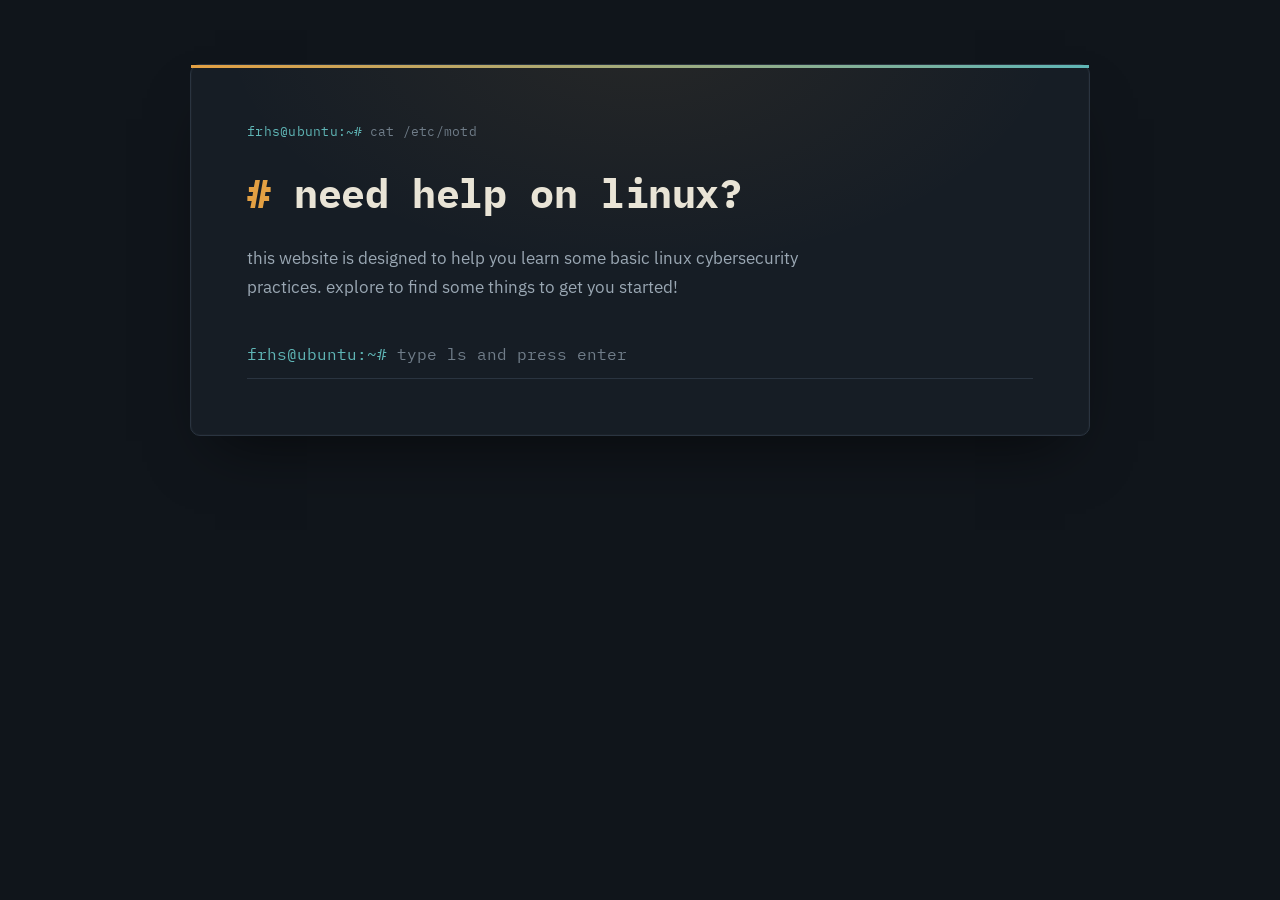
==== index.html @ f2b3787e "comments" ====
<!DOCTYPE html>
<html lang="en">
<head>
    <meta charset="UTF-8">
    <meta name="viewport" content="width=device-width, initial-scale=1.0">
    <title>need help on linux?</title>
    <link rel="stylesheet" href="styles.css">
</head>
<body>
    <p class="eyebrow"><span class="prompt-symbol">frhs@ubuntu:~#</span> cat /etc/motd </p>

    <h1>need help on linux?</h1>
    <h2>this website is designed to help you learn some basic linux cybersecurity practices. explore to find some things to get you started!</h2>



    <div id="terminal-log" class="terminal-log" role="log" aria-live="polite"></div>

    <div class="terminal-input">
        <span class="prompt-symbol">frhs@ubuntu:~#</span>
        <input
            type="text"
            id="cmd-input"
            class="cmd-input"
            autocomplete="off"
            autocapitalize="off"
            spellcheck="false"
            placeholder="type ls and press enter"
            aria-label="Terminal command input">
    </div>

    <!-- if JS is disabled, fall back to a plain link list so the site stays usable -->
    <noscript>
        <nav class="modules-locked">
            <a href="basics.html"><button>Basic Commands</button></a>
            <a href="passwords.html"><button>Password Management</button></a>
            <a href="users.html"><button>User Auditing</button></a>
            <a href="ssh.html"><button>SSH Hardening</button></a>
            <a href="pas.html"><button>Programs and Services</button></a>
            <a href="backdoors.html"><button>Backdoor Detection</button></a>
        </nav>
    </noscript>

    <script>
        (function () {
            var PROMPT = 'frhs@ubuntu:~# ';

            var input = document.getElementById('cmd-input');
            var log = document.getElementById('terminal-log');

            var dirs = [
                { name: 'basics',    href: 'basics.html',    desc: 'Essential commands and navigation fundamentals' },
                { name: 'passwords', href: 'passwords.html', desc: 'Password policy, hashing, and storage' },
                { name: 'users',     href: 'users.html',     desc: 'Auditing accounts, groups, and permissions' },
                { name: 'ssh',       href: 'ssh.html',       desc: 'Locking down remote access' },
                { name: 'services',  href: 'pas.html',       desc: 'Programs and services running on the system' },
                { name: 'backdoors', href: 'backdoors.html', desc: 'Detecting persistence and hidden access' }
            ];

            function addLine(text, className) {
                var p = document.createElement('p');
                p.className = 'log-line ' + className;
                p.textContent = text;
                log.appendChild(p);
                log.scrollTop = log.scrollHeight;
            }

            // ls plain
            function addPlainListing() {
                var p = document.createElement('p');
                p.className = 'log-line log-line--ls';
                dirs.forEach(function (dir) {
                    var span = document.createElement('span');
                    span.className = 'dir-name';
                    span.textContent = dir.name + '/';
                    p.appendChild(span);
                });
                log.appendChild(p);
                log.scrollTop = log.scrollHeight;
            }

            // `ls -l` / `ls -la` — permissions + description
            function addDetailedListing() {
                addLine('total ' + dirs.length, 'log-line--info');
                dirs.forEach(function (dir) {
                    var p = document.createElement('p');
                    p.className = 'log-line log-line--dir';

                    var perm = document.createElement('span');
                    perm.className = 'dir-perm';
                    perm.textContent = 'drwxr-xr-x';

                    var name = document.createElement('span');
                    name.className = 'dir-name';
                    name.textContent = dir.name + '/';

                    var desc = document.createElement('span');
                    desc.className = 'dir-desc';
                    desc.textContent = dir.desc;

                    p.appendChild(perm);
                    p.appendChild(name);
                    p.appendChild(desc);
                    log.appendChild(p);
                });
                log.scrollTop = log.scrollHeight;
            }

            function findDir(name) {
                var clean = name.replace(/\/+$/, '').toLowerCase();
                for (var i = 0; i < dirs.length; i++) {
                    if (dirs[i].name === clean) return dirs[i];
                }
                return null;
            }

            var DIR_NAMES = dirs.map(function(d){ return d.name; });

            input.addEventListener('keydown', function (e) {
                if (e.key === 'Tab') {
                    e.preventDefault();
                    var val   = input.value;
                    var parts = val.split(/\s+/);
                    var cmd   = parts[0].toLowerCase();
                    var partial = parts.slice(1).join('');

                    if (parts.length === 1 && !val.endsWith(' ')) {
                        var cmds = ['ls', 'cd'];
                        var m = cmds.filter(function(c){ return c.startsWith(cmd); });
                        if (m.length === 1) input.value = m[0] + ' ';
                    } else if (cmd === 'cd') {
                        var m = DIR_NAMES.filter(function(d){ return d.startsWith(partial); });
                        if (m.length === 1) input.value = 'cd ' + m[0];
                    } else if (cmd === 'ls') {
                        var flags = ['-l', '-la'];
                        var idx = flags.indexOf(partial);
                        input.value = 'ls ' + flags[(idx + 1) % flags.length];
                    }
                    return;
                }
            });

            input.addEventListener('keydown', function (e) {
                if (e.key !== 'Enter') return;

                var raw = input.value.trim();
                if (raw === '') return;

                addLine(PROMPT + raw, 'log-line--cmd');
                input.value = '';

                var parts = raw.split(/\s+/);
                var cmd = parts[0].toLowerCase();
                var flags = parts.slice(1);

                // collapse every flag's letters into one string, so -la, -al, etc. all work
        
                var flagChars = flags.join('').replace(/-/g, '').toLowerCase();
                var wantsLong = flagChars.indexOf('l') !== -1;
                var wantsAll = flagChars.indexOf('a') !== -1;

                if (cmd === 'ls') {
                    if (wantsLong) {
                        addDetailedListing();
                    } else {
                        addPlainListing();
                    }
                    if (wantsLong && wantsAll) {
                        addLine("# flag{s3cr3t}", 'log-line--easter');
                    }
                    input.placeholder = 'try: cd basics';

                } else if (cmd === 'cd') {
                    var target = flags.join(' ');

                    if (!target) {
                        addLine('cd: missing operand', 'log-line--error');
                    } else {
                        var dir = findDir(target);
                        if (dir) {
                            addLine('entering ' + dir.name + '/ ...', 'log-line--info');
                            input.disabled = true;
                            window.setTimeout(function () {
                                window.location.href = dir.href;
                            }, 450);
                        } else {
                            addLine('bash: cd: ' + target + ': No such file or directory', 'log-line--error');
                        }
                    }

                } else {
                    addLine('bash: ' + cmd + ': command not found', 'log-line--error');
                }
            });

            input.focus();
        })();
    </script>
</body>
</html>
---- styles.css ----
/* terminal theme */

@import url('https://fonts.googleapis.com/css2?family=IBM+Plex+Mono:wght@400;500;600;700&family=IBM+Plex+Sans:wght@400;500;600&display=swap');

:root {
  /* color */
  --bg-base:        #10151b;
  --bg-panel:       #161d25;
  --bg-row:         #1b232c;
  --bg-row-hover:   #222c37;
  --border-hairline:#2a3440;
  --border-strong:  #3a4754;
  --text-primary:   #e9e4d6;
  --text-secondary: #9aa7b3;
  --text-dim:       #707d89;
  --accent-amber:       #e3a043;
  --accent-amber-bright:#f0b25c;
  --accent-amber-dim:   #b3812f;
  --accent-cyan:        #5fb6b6;

  /* type */
  --font-mono: 'IBM Plex Mono', ui-monospace, SFMono-Regular, Menlo, Consolas, monospace;
  --font-sans: 'IBM Plex Sans', system-ui, -apple-system, 'Segoe UI', sans-serif;

  /* shape */
  --radius-lg: 10px;
  --radius-md: 6px;
  --radius-sm: 3px;
}

/* backdrop */
* { box-sizing: border-box; }

html {
  background: var(--bg-base);
  color-scheme: dark;
  scroll-behavior: smooth;
}

::selection { background: var(--accent-amber); color: var(--bg-base); }

* { scrollbar-color: var(--border-strong) var(--bg-base); }
*::-webkit-scrollbar { width: 10px; height: 10px; }
*::-webkit-scrollbar-track { background: var(--bg-base); }
*::-webkit-scrollbar-thumb { background: var(--border-strong); border-radius: 6px; }

a, button { -webkit-tap-highlight-color: transparent; }

/* the card*/
body {
  margin: 64px auto;
  max-width: 900px;
  width: calc(100% - 32px);
  position: relative;
  overflow: hidden;
  background: var(--bg-panel);
  background-image: radial-gradient(ellipse 700px 400px at 50% -10%, rgba(227, 160, 67, 0.08), transparent 60%);
  border: 1px solid var(--border-hairline);
  border-radius: var(--radius-lg);
  padding: 56px 56px 48px;
  box-shadow: 0 30px 60px -25px rgba(0, 0, 0, 0.6),
              inset 0 0 0 1px rgba(255, 255, 255, 0.02);
  color: var(--text-primary);
  font-family: var(--font-sans);
  font-size: 16px;
  line-height: 1.65;
}

body::before {
  content: "";
  position: absolute;
  top: 0; left: 0; right: 0;
  height: 3px;
  background: linear-gradient(90deg, var(--accent-amber), var(--accent-cyan));
}

/* hero */
.eyebrow {
  display: flex;
  align-items: center;
  flex-wrap: wrap;
  gap: 7px;
  font-family: var(--font-mono);
  font-size: 0.8rem;
  color: var(--text-dim);
  letter-spacing: 0.02em;
  margin: 0 0 18px;
}

.eyebrow .prompt-symbol { color: var(--accent-cyan); }

.cursor {
  display: inline-block;
  width: 7px;
  height: 1em;
  margin-left: 2px;
  background: var(--accent-amber);
  vertical-align: text-bottom;
  animation: blink 1.1s steps(1) infinite;
}

@keyframes blink { 50% { opacity: 0; } }

h1 {
  font-family: var(--font-mono);
  font-size: clamp(1.7rem, 4vw, 2.5rem);
  font-weight: 700;
  letter-spacing: -0.01em;
  margin: 0 0 18px;
  color: var(--text-primary);
}

h1::before { content: "# "; color: var(--accent-amber); }

/* h2 or lede */
h2, .lede {
  font-family: var(--font-sans);
  font-weight: 400;
  font-size: 1.05rem;
  line-height: 1.7;
  color: var(--text-secondary);
  max-width: 60ch;
  margin: 0 0 36px;
}

.section-label {
  font-family: var(--font-mono);
  font-size: 0.78rem;
  font-weight: 500;
  letter-spacing: 0.06em;
  text-transform: uppercase;
  color: var(--text-dim);
  margin: 28px 0 14px;
}

.section-label::before { content: "# "; color: var(--accent-amber); }

/* command gate */
.terminal-input {
  display: flex;
  align-items: center;
  flex-wrap: wrap;
  gap: 8px;
  font-family: var(--font-mono);
  font-size: 1rem;
  margin: 4px 0 8px;
  padding-bottom: 10px;
  border-bottom: 1px solid var(--border-hairline);
}

.terminal-input .prompt-symbol { color: var(--accent-cyan); }

.cmd-input {
  flex: 1;
  background: none;
  border: none;
  outline: none;
  font-family: var(--font-mono);
  font-size: 1rem;
  color: var(--text-primary);
  caret-color: var(--accent-amber);
}

.cmd-input::placeholder { color: var(--text-dim); }
.cmd-input:disabled { color: var(--accent-amber); opacity: 0.85; }

/* scrolling output above the input line — echoed commands, ls listing,
   cd results, and errors all get appended here as the visit goes on */
.terminal-log {
  font-family: var(--font-mono);
  font-size: 0.92rem;
  line-height: 1.7;
  max-height: 360px;
  overflow-y: auto;
}

.log-line { margin: 0; white-space: pre-wrap; word-break: break-word; }

.log-line--cmd { color: var(--text-secondary); }
.log-line--info { color: var(--text-secondary); }
.log-line--error { color: #d9706a; }
.log-line--easter { color: var(--accent-cyan); font-style: italic; }

.log-line--dir {
  display: flex;
  gap: 14px;
}

.log-line--ls {
  display: flex;
  flex-wrap: wrap;
  gap: 6px 28px;
}

.dir-perm { flex-shrink: 0; width: 96px; color: var(--text-dim); }
.dir-name { flex-shrink: 0; width: 110px; color: var(--accent-amber); font-weight: 600; }
.dir-desc { color: var(--text-secondary); }

.log-line--ls .dir-name { width: auto; }

@media (max-width: 640px) {
  .log-line--dir { flex-wrap: wrap; gap: 2px 10px; }
  .dir-perm { display: none; }
  .dir-name { width: auto; }
}

.modules-locked { margin-top: 4px; }

/* hi */
body > a,
.modules-locked > a {
  display: block;
  text-decoration: none;
  margin-bottom: 10px;
}

button {
  display: block;
  width: 100%;
  font-family: var(--font-mono);
  font-weight: 600;
  font-size: 0.95rem;
  text-align: left;
  color: var(--accent-amber);
  background: var(--bg-row);
  border: 1px solid var(--border-hairline);
  border-radius: var(--radius-md);
  padding: 14px 18px;
  cursor: pointer;
  transition: background-color 0.15s ease, border-color 0.15s ease, transform 0.15s ease;
}

button:hover, button:focus-visible {
  background: var(--bg-row-hover);
  border-color: var(--accent-amber-dim);
  transform: translateX(3px);
}

button:focus-visible { outline: 2px solid var(--accent-amber); outline-offset: 2px; }

.modules { display: flex; flex-direction: column; gap: 10px; }

.module {
  display: grid;
  grid-template-columns: 104px 120px 1fr 20px;
  grid-template-areas: "perm name desc arrow";
  align-items: center;
  column-gap: 16px;
  padding: 14px 18px;
  background: var(--bg-row);
  border: 1px solid var(--border-hairline);
  border-radius: var(--radius-md);
  text-decoration: none;
  color: inherit;
  transition: background-color 0.15s ease, border-color 0.15s ease, transform 0.15s ease;
}

.module:hover, .module:focus-visible {
  background: var(--bg-row-hover);
  border-color: var(--accent-amber-dim);
  transform: translateX(3px);
}

.module:focus-visible { outline: 2px solid var(--accent-amber); outline-offset: 2px; }

.module__perm { grid-area: perm; font-family: var(--font-mono); font-size: 0.72rem; color: var(--text-dim); letter-spacing: 0.02em; }
.module__name { grid-area: name; font-family: var(--font-mono); font-weight: 600; font-size: 1rem; color: var(--accent-amber); }
.module__desc { grid-area: desc; font-family: var(--font-sans); font-size: 0.92rem; color: var(--text-secondary); }
.module__arrow { grid-area: arrow; justify-self: end; font-size: 1.1rem; color: var(--text-dim); transition: transform 0.15s ease, color 0.15s ease; }

.module:hover .module__arrow, .module:focus-visible .module__arrow {
  transform: translateX(3px);
  color: var(--accent-amber);
}

@media (max-width: 640px) {
  .module {
    grid-template-columns: 1fr 20px;
    grid-template-areas: "name arrow" "desc arrow";
    row-gap: 3px;
  }
  .module__perm { display: none; }
}

/* General content — for subpages with prose, code samples, lists, tables */
p { color: var(--text-secondary); }

:is(h3, h4) { font-family: var(--font-mono); color: var(--text-primary); margin-top: 32px; }

p a, li a {
  color: var(--accent-cyan);
  text-decoration: underline;
  text-decoration-color: rgba(95, 182, 182, 0.4);
}
p a:hover, li a:hover { text-decoration-color: var(--accent-cyan); }

code {
  font-family: var(--font-mono);
  font-size: 0.9em;
  color: var(--accent-amber-bright);
  background: var(--bg-row);
  border: 1px solid var(--border-hairline);
  border-radius: var(--radius-sm);
  padding: 2px 6px;
}

pre {
  font-family: var(--font-mono);
  font-size: 0.88rem;
  line-height: 1.6;
  color: var(--text-primary);
  background: var(--bg-row);
  border: 1px solid var(--border-hairline);
  border-radius: var(--radius-md);
  padding: 18px 20px;
  overflow-x: auto;
  margin: 20px 0;
}
pre code { background: none; border: none; padding: 0; color: inherit; }

table { width: 100%; border-collapse: collapse; margin: 20px 0; font-size: 0.92rem; }
th, td { text-align: left; padding: 10px 14px; border-bottom: 1px solid var(--border-hairline); }
th { font-family: var(--font-mono); color: var(--text-dim); font-weight: 500; font-size: 0.78rem; letter-spacing: 0.04em; text-transform: uppercase; }
td { color: var(--text-secondary); }
td code { color: var(--accent-amber); }

ul, ol { color: var(--text-secondary); padding-left: 1.3em; }
li { margin-bottom: 6px; }

/* small reusable link-button (not in use)*/
.btn {
  display: inline-flex;
  align-items: center;
  gap: 8px;
  font-family: var(--font-mono);
  font-weight: 600;
  font-size: 0.88rem;
  color: var(--accent-amber);
  background: transparent;
  border: 1px solid var(--accent-amber-dim);
  border-radius: var(--radius-md);
  padding: 10px 16px;
  text-decoration: none;
  cursor: pointer;
  transition: background-color 0.15s ease, border-color 0.15s ease;
}
.btn:hover { background: rgba(227, 160, 67, 0.1); border-color: var(--accent-amber); }

@media (max-width: 640px) {
  body { margin: 32px auto; padding: 36px 24px 32px; }
  h2, .lede { font-size: 0.97rem; }
}

@media (prefers-reduced-motion: reduce) {
  html { scroll-behavior: auto; }
  .cursor { animation: none; opacity: 1; }
  *, *::before, *::after {
    transition-duration: 0.01ms !important;
    animation-duration: 0.01ms !important;
    animation-iteration-count: 1 !important;
  }
}
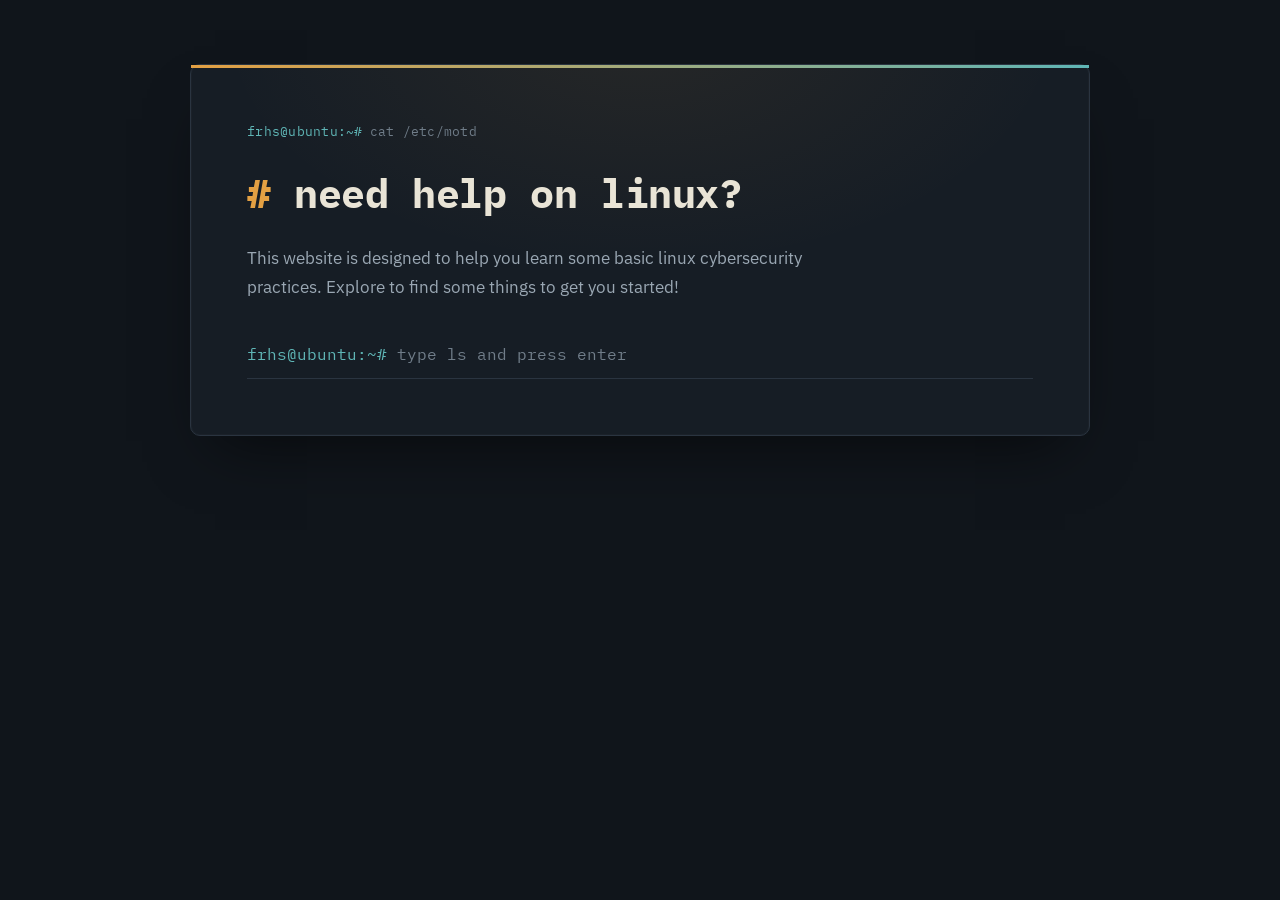
==== commit 84418a4c: "Docstrings added Added docstring to all the current function to improve readability." ====
--- a/index.html
+++ b/index.html
@@ -10,7 +10,7 @@
     <p class="eyebrow"><span class="prompt-symbol">frhs@ubuntu:~#</span> cat /etc/motd </p>
 
     <h1>need help on linux?</h1>
-    <h2>this website is designed to help you learn some basic linux cybersecurity practices. explore to find some things to get you started!</h2>
+    <h2>This website is designed to help you learn some basic linux cybersecurity practices. Explore to find some things to get you started!</h2>
 
 
 
@@ -58,6 +58,12 @@
             ];
 
             function addLine(text, className) {
+                /**
+                * This function defines the text in the files
+                * @param {string} text - The text displayed on the line
+                * @param {string} className - Defines the style used on that line of text
+                * @returns {string} - The text with the style. 
+                */
                 var p = document.createElement('p');
                 p.className = 'log-line ' + className;
                 p.textContent = text;
@@ -67,6 +73,11 @@
 
             // ls plain
             function addPlainListing() {
+                /**
+                 * This function displays the contents of a directory normally
+                 * This will not include permissions or the description
+                 * @returns {void}
+                 */
                 var p = document.createElement('p');
                 p.className = 'log-line log-line--ls';
                 dirs.forEach(function (dir) {
@@ -81,6 +92,11 @@
 
             // `ls -l` / `ls -la` — permissions + description
             function addDetailedListing() {
+                /**
+                 * This function displays the contents of the directory detailedly
+                 * This will include the content's permission and description.
+                 * @returns {void}
+                 */
                 addLine('total ' + dirs.length, 'log-line--info');
                 dirs.forEach(function (dir) {
                     var p = document.createElement('p');
@@ -107,6 +123,12 @@
             }
 
             function findDir(name) {
+                /**
+                 * This function checks if the directory indicated after the cd command exists.
+                 * @param {string} name - The target directory
+                 * @returns {object} - The directory's info if the directory exists
+                 * @returns {void} - If the directory does not exist
+                 */
                 var clean = name.replace(/\/+$/, '').toLowerCase();
                 for (var i = 0; i < dirs.length; i++) {
                     if (dirs[i].name === clean) return dirs[i];
@@ -177,12 +199,14 @@
                         addLine('cd: missing operand', 'log-line--error');
                     } else {
                         var dir = findDir(target);
+                        // if dir is not empty
                         if (dir) {
                             addLine('entering ' + dir.name + '/ ...', 'log-line--info');
                             input.disabled = true;
                             window.setTimeout(function () {
                                 window.location.href = dir.href;
                             }, 450);
+                        // if dir is empty
                         } else {
                             addLine('bash: cd: ' + target + ': No such file or directory', 'log-line--error');
                         }
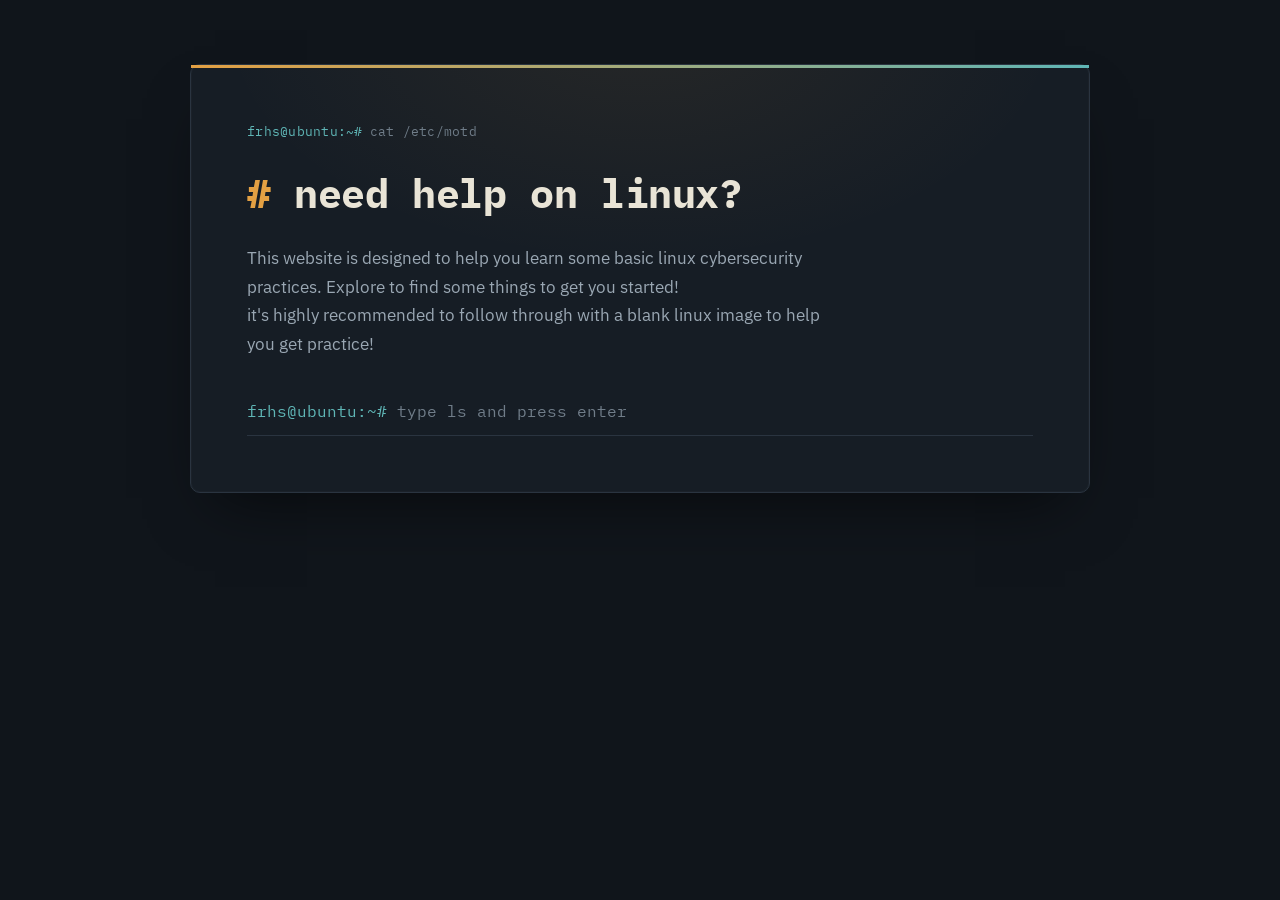
==== commit a2decddd: "finished ssh.html, added nano shortcuts to basics.html" ====
--- a/index.html
+++ b/index.html
@@ -10,7 +10,7 @@
     <p class="eyebrow"><span class="prompt-symbol">frhs@ubuntu:~#</span> cat /etc/motd </p>
 
     <h1>need help on linux?</h1>
-    <h2>This website is designed to help you learn some basic linux cybersecurity practices. Explore to find some things to get you started!</h2>
+    <h2>This website is designed to help you learn some basic linux cybersecurity practices. Explore to find some things to get you started! <br>it's highly recommended to follow through with a blank linux image to help you get practice!</h2>
 
 
 
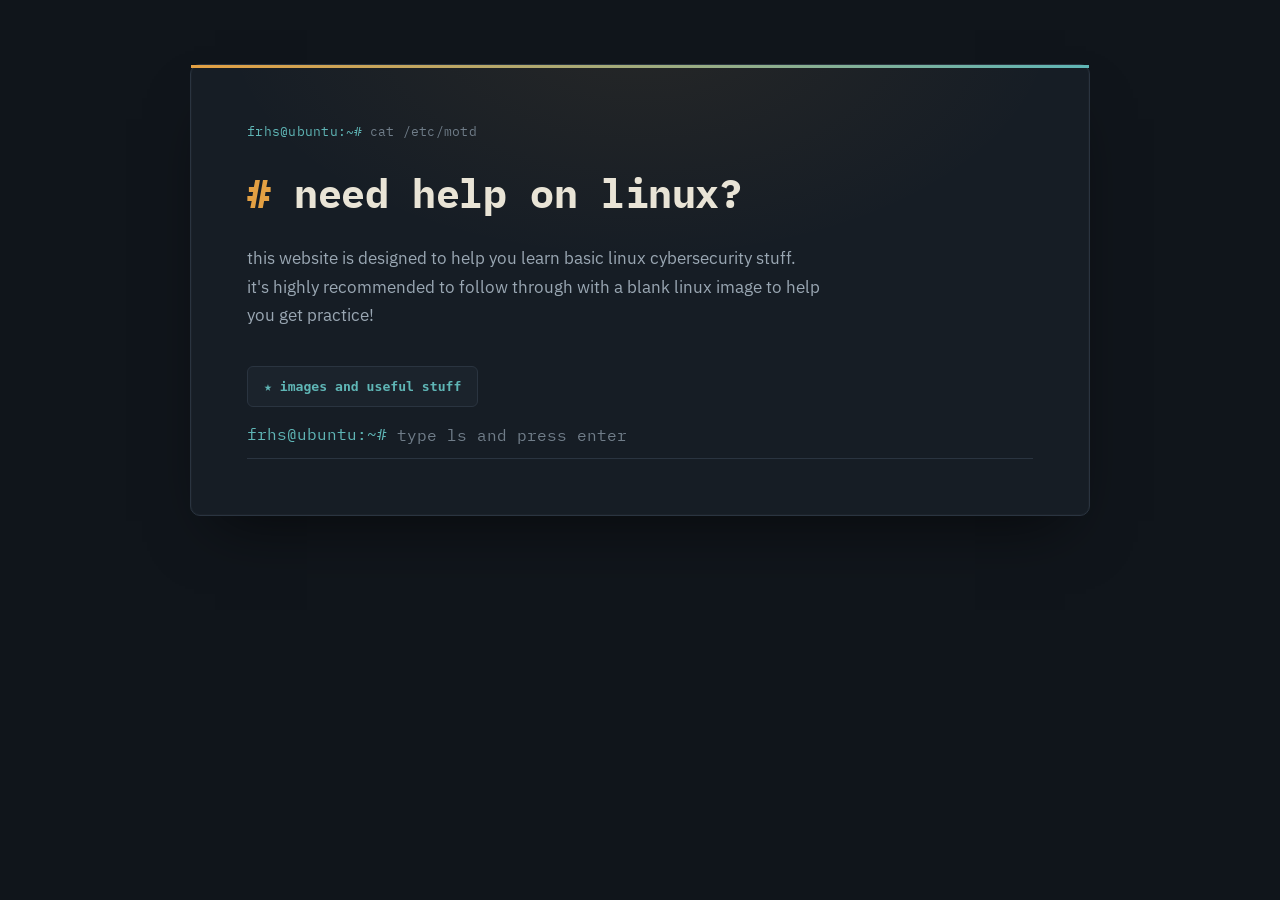
==== commit f1ed27b6: "started working on tut page" ====
--- a/index.html
+++ b/index.html
@@ -10,9 +10,25 @@
     <p class="eyebrow"><span class="prompt-symbol">frhs@ubuntu:~#</span> cat /etc/motd </p>
 
     <h1>need help on linux?</h1>
-    <h2>This website is designed to help you learn some basic linux cybersecurity practices. Explore to find some things to get you started! <br>it's highly recommended to follow through with a blank linux image to help you get practice!</h2>
-
-
+    <h2>this website is designed to help you learn basic linux cybersecurity stuff. <br>it's highly recommended to follow through with a blank linux image to help you get practice!</h2>
+    <a href="fun.html" style="
+    display: inline-flex;
+    align-items: center;
+    gap: 8px;
+    font-family: 'IBM Plex Mono', monospace;
+    font-size: 0.82rem;
+    font-weight: 600;
+    color: #5fb6b6;
+    background: #1b232c;
+    border: 1px solid #2a3440;
+    border-radius: 6px;
+    padding: 9px 16px;
+    text-decoration: none;
+    transition: background 0.15s, border-color 0.15s;
+" onmouseover="this.style.background='#222c37';this.style.borderColor='#5fb6b6';"
+   onmouseout="this.style.background='#1b232c';this.style.borderColor='#2a3440';">
+    ★ images and useful stuff
+</a>
 
     <div id="terminal-log" class="terminal-log" role="log" aria-live="polite"></div>
 
@@ -29,14 +45,15 @@
             aria-label="Terminal command input">
     </div>
 
-    <!-- if JS is disabled, fall back to a plain link list so the site stays usable -->
     <noscript>
         <nav class="modules-locked">
             <a href="basics.html"><button>Basic Commands</button></a>
+            <a href="users.html"><button>User Auditing</button></a>
             <a href="passwords.html"><button>Password Management</button></a>
-            <a href="users.html"><button>User Auditing</button></a>
+            <a href="files.html"><button>Files</button></a>
+            <a href="pas.html"><button>Programs and Services</button></a>
             <a href="ssh.html"><button>SSH Hardening</button></a>
-            <a href="pas.html"><button>Programs and Services</button></a>
+            <a href="firewall.html"><button>Firewall</button></a>
             <a href="backdoors.html"><button>Backdoor Detection</button></a>
         </nav>
     </noscript>
@@ -48,22 +65,26 @@
             var input = document.getElementById('cmd-input');
             var log = document.getElementById('terminal-log');
 
+            // Re-enable the terminal when returning via the browser's Back button
+            window.addEventListener("pageshow", function (e) {
+                if (e.persisted) {
+                    input.disabled = false;
+                    input.focus();
+                }
+            });
+
             var dirs = [
                 { name: 'basics',    href: 'basics.html',    desc: 'Essential commands and navigation fundamentals' },
+                { name: 'users',     href: 'users.html',     desc: 'Auditing accounts, groups, and permissions' },
                 { name: 'passwords', href: 'passwords.html', desc: 'Password policy, hashing, and storage' },
-                { name: 'users',     href: 'users.html',     desc: 'Auditing accounts, groups, and permissions' },
+                { name: 'files',     href: 'files.html',     desc: 'File types, permissions, and filesystem auditing' },
+                { name: 'services',  href: 'pas.html',       desc: 'Programs and services running on the system' },
                 { name: 'ssh',       href: 'ssh.html',       desc: 'Locking down remote access' },
-                { name: 'services',  href: 'pas.html',       desc: 'Programs and services running on the system' },
+                { name: 'firewall',  href: 'firewall.html',  desc: 'UFW, firewalld, ports, and traffic rules' },
                 { name: 'backdoors', href: 'backdoors.html', desc: 'Detecting persistence and hidden access' }
             ];
 
             function addLine(text, className) {
-                /**
-                * This function defines the text in the files
-                * @param {string} text - The text displayed on the line
-                * @param {string} className - Defines the style used on that line of text
-                * @returns {string} - The text with the style. 
-                */
                 var p = document.createElement('p');
                 p.className = 'log-line ' + className;
                 p.textContent = text;
@@ -71,13 +92,7 @@
                 log.scrollTop = log.scrollHeight;
             }
 
-            // ls plain
             function addPlainListing() {
-                /**
-                 * This function displays the contents of a directory normally
-                 * This will not include permissions or the description
-                 * @returns {void}
-                 */
                 var p = document.createElement('p');
                 p.className = 'log-line log-line--ls';
                 dirs.forEach(function (dir) {
@@ -90,13 +105,7 @@
                 log.scrollTop = log.scrollHeight;
             }
 
-            // `ls -l` / `ls -la` — permissions + description
             function addDetailedListing() {
-                /**
-                 * This function displays the contents of the directory detailedly
-                 * This will include the content's permission and description.
-                 * @returns {void}
-                 */
                 addLine('total ' + dirs.length, 'log-line--info');
                 dirs.forEach(function (dir) {
                     var p = document.createElement('p');
@@ -123,12 +132,6 @@
             }
 
             function findDir(name) {
-                /**
-                 * This function checks if the directory indicated after the cd command exists.
-                 * @param {string} name - The target directory
-                 * @returns {object} - The directory's info if the directory exists
-                 * @returns {void} - If the directory does not exist
-                 */
                 var clean = name.replace(/\/+$/, '').toLowerCase();
                 for (var i = 0; i < dirs.length; i++) {
                     if (dirs[i].name === clean) return dirs[i];
@@ -153,10 +156,6 @@
                     } else if (cmd === 'cd') {
                         var m = DIR_NAMES.filter(function(d){ return d.startsWith(partial); });
                         if (m.length === 1) input.value = 'cd ' + m[0];
-                    } else if (cmd === 'ls') {
-                        var flags = ['-l', '-la'];
-                        var idx = flags.indexOf(partial);
-                        input.value = 'ls ' + flags[(idx + 1) % flags.length];
                     }
                     return;
                 }
@@ -175,11 +174,9 @@
                 var cmd = parts[0].toLowerCase();
                 var flags = parts.slice(1);
 
-                // collapse every flag's letters into one string, so -la, -al, etc. all work
-        
                 var flagChars = flags.join('').replace(/-/g, '').toLowerCase();
                 var wantsLong = flagChars.indexOf('l') !== -1;
-                var wantsAll = flagChars.indexOf('a') !== -1;
+                var wantsAll  = flagChars.indexOf('a') !== -1;
 
                 if (cmd === 'ls') {
                     if (wantsLong) {
@@ -194,19 +191,16 @@
 
                 } else if (cmd === 'cd') {
                     var target = flags.join(' ');
-
                     if (!target) {
                         addLine('cd: missing operand', 'log-line--error');
                     } else {
                         var dir = findDir(target);
-                        // if dir is not empty
                         if (dir) {
                             addLine('entering ' + dir.name + '/ ...', 'log-line--info');
                             input.disabled = true;
                             window.setTimeout(function () {
                                 window.location.href = dir.href;
                             }, 450);
-                        // if dir is empty
                         } else {
                             addLine('bash: cd: ' + target + ': No such file or directory', 'log-line--error');
                         }
